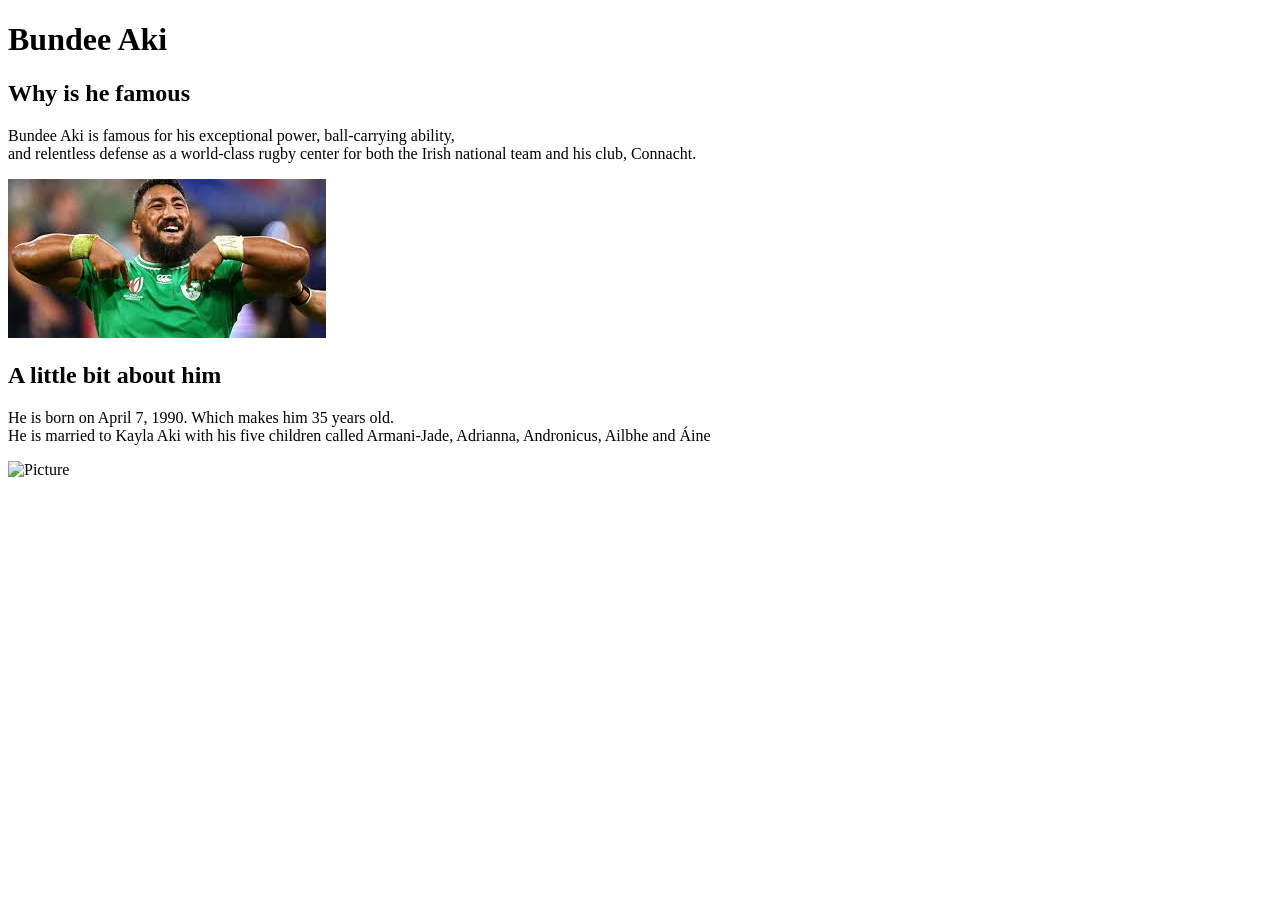
==== index.html @ 5c088c7b "Update index.html" ====
<!DOCTYPE html>
<html lang="en">
<head>
    <meta charset="UTF-8">
    <meta name="viewport" content="width=device-width, initial-scale=1.0">
    <title>Bundee Aki</title>
</head>
    <h1>Bundee Aki</h1>
    <h2>Why is he famous</h1>
    <p>Bundee Aki is famous for his exceptional power, ball-carrying ability, <br> 
              and relentless defense as a world-class rugby center for both the Irish national team and his club, Connacht. 
</p> <img src="man.jfif" alt="Picture">
    <h2>A little bit about him</h2>
    <p>He is born on April 7,  1990. Which makes him 35 years old. <br> He is married to Kayla Aki with his five children called Armani-Jade, Adrianna, Andronicus, Ailbhe and Áine  
    </p>  <img src=""alt="Picture">
</body>
</html>
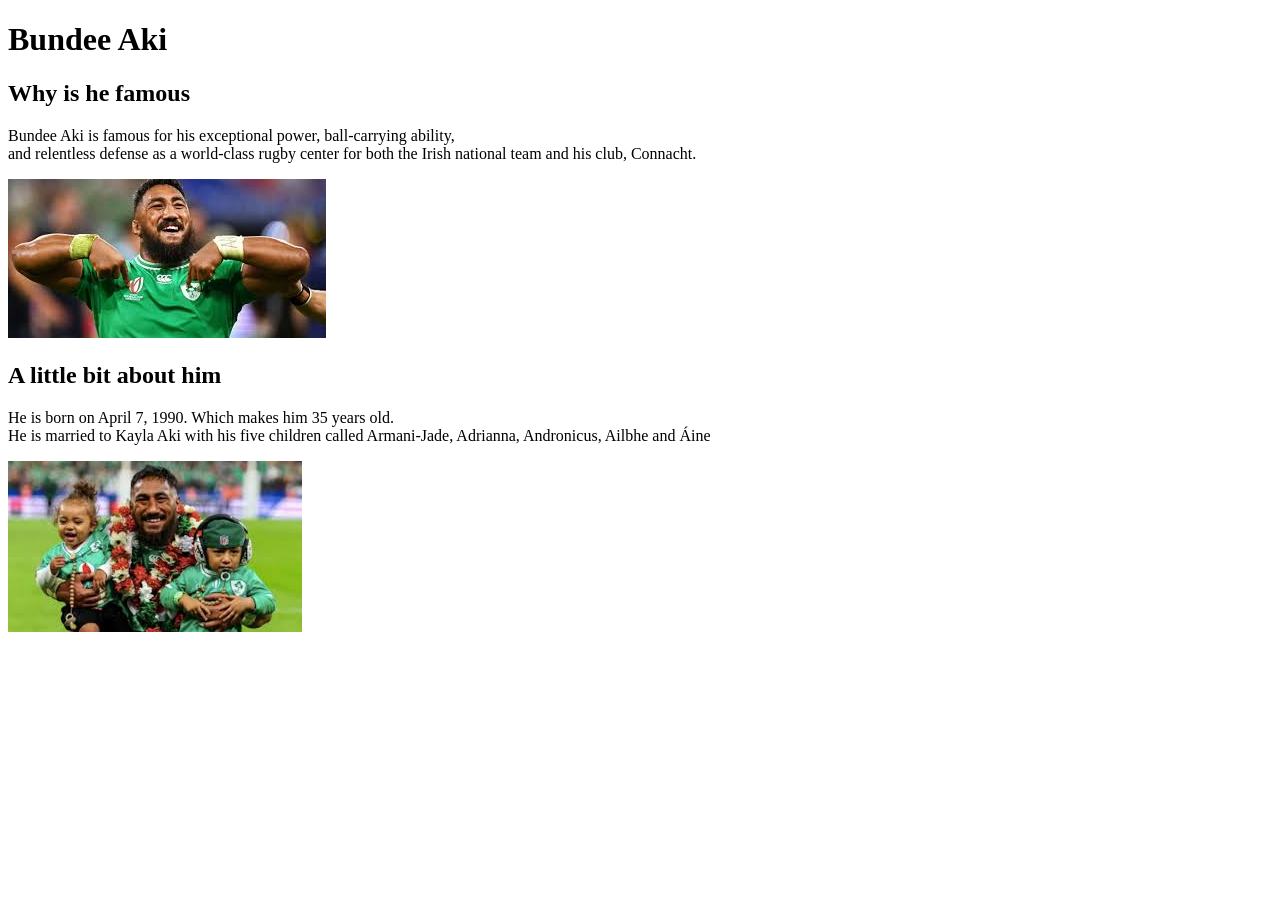
==== commit 876d2bfe: "Update index.html" ====
--- a/index.html
+++ b/index.html
@@ -12,7 +12,7 @@
 </p> <img src="man.jfif" alt="Picture">
     <h2>A little bit about him</h2>
     <p>He is born on April 7,  1990. Which makes him 35 years old. <br> He is married to Kayla Aki with his five children called Armani-Jade, Adrianna, Andronicus, Ailbhe and Áine  
-    </p>  <img src=""alt="Picture">
+    </p>  <img src="images.jfif"alt="Picture">
 </body>
 </html>
 
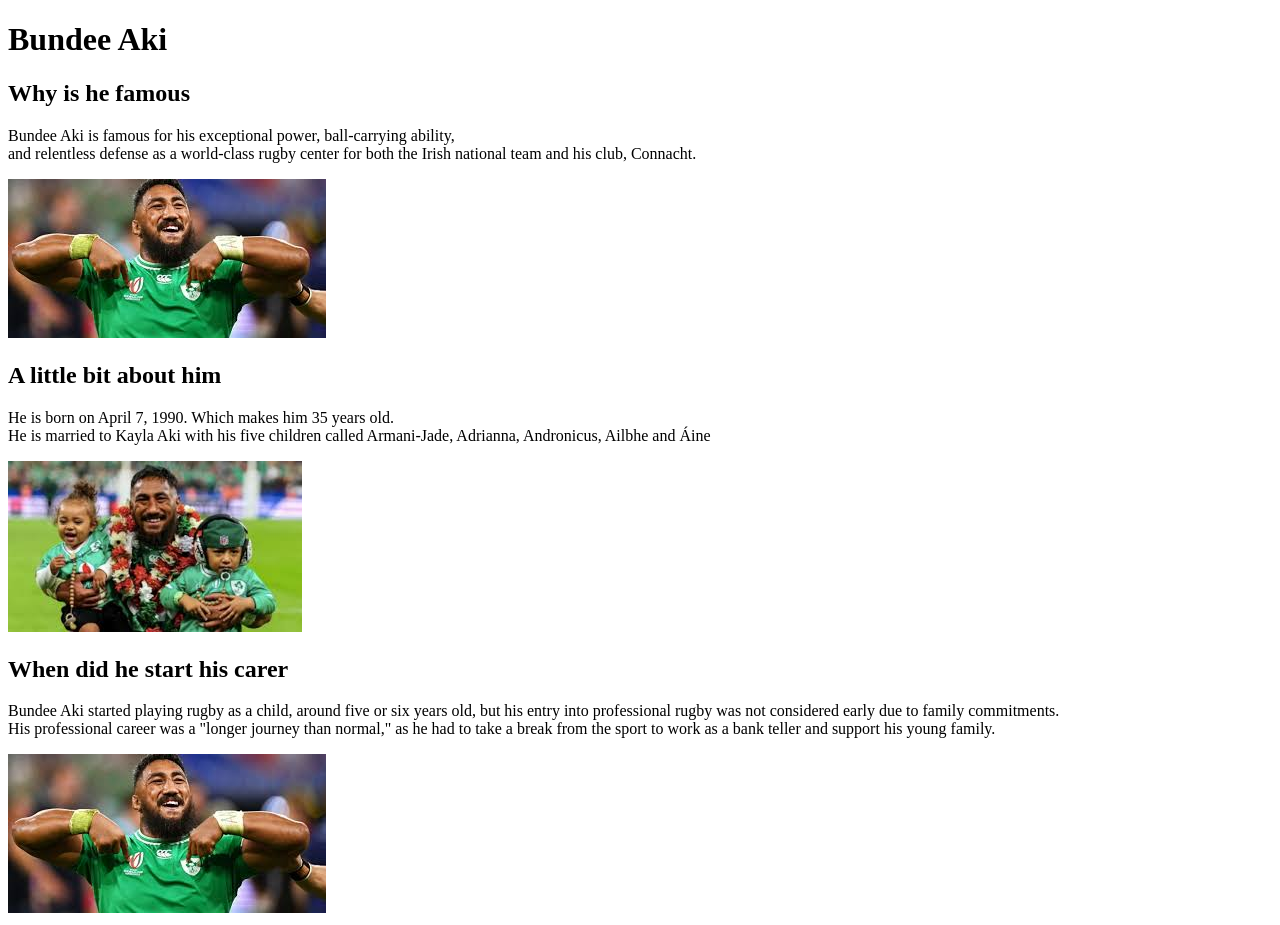
==== commit c9d1dd80: "Update index.html" ====
--- a/index.html
+++ b/index.html
@@ -13,6 +13,11 @@
     <h2>A little bit about him</h2>
     <p>He is born on April 7,  1990. Which makes him 35 years old. <br> He is married to Kayla Aki with his five children called Armani-Jade, Adrianna, Andronicus, Ailbhe and Áine  
     </p>  <img src="images.jfif"alt="Picture">
+    <h2>When did he start his carer</h2>
+    <p>Bundee Aki started playing rugby as a child, around five or six years old, but his entry into professional rugby was not considered early due to family commitments.<br>
+        His professional career was a "longer journey than normal," as he had to take a break from the sport to work as a bank teller and support his young family. 
+
+</p> <img src="man.jfif" alt="Picture">
 </body>
 </html>
 
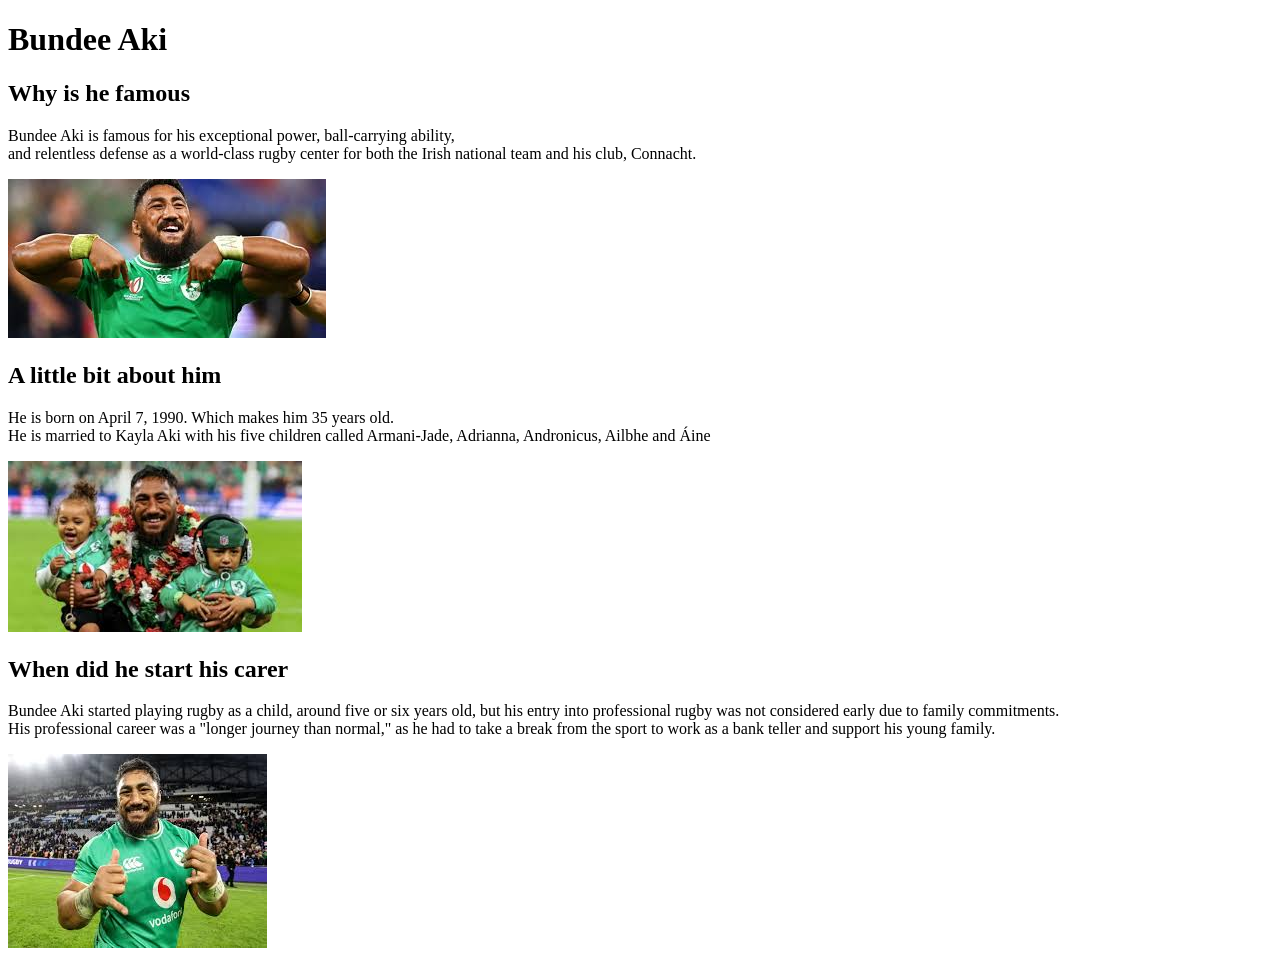
==== commit 58f86397: "Update index.html" ====
--- a/index.html
+++ b/index.html
@@ -17,7 +17,7 @@
     <p>Bundee Aki started playing rugby as a child, around five or six years old, but his entry into professional rugby was not considered early due to family commitments.<br>
         His professional career was a "longer journey than normal," as he had to take a break from the sport to work as a bank teller and support his young family. 
 
-</p> <img src="man.jfif" alt="Picture">
+</p> <img src="download.jfif" alt="Picture">
 </body>
 </html>
 
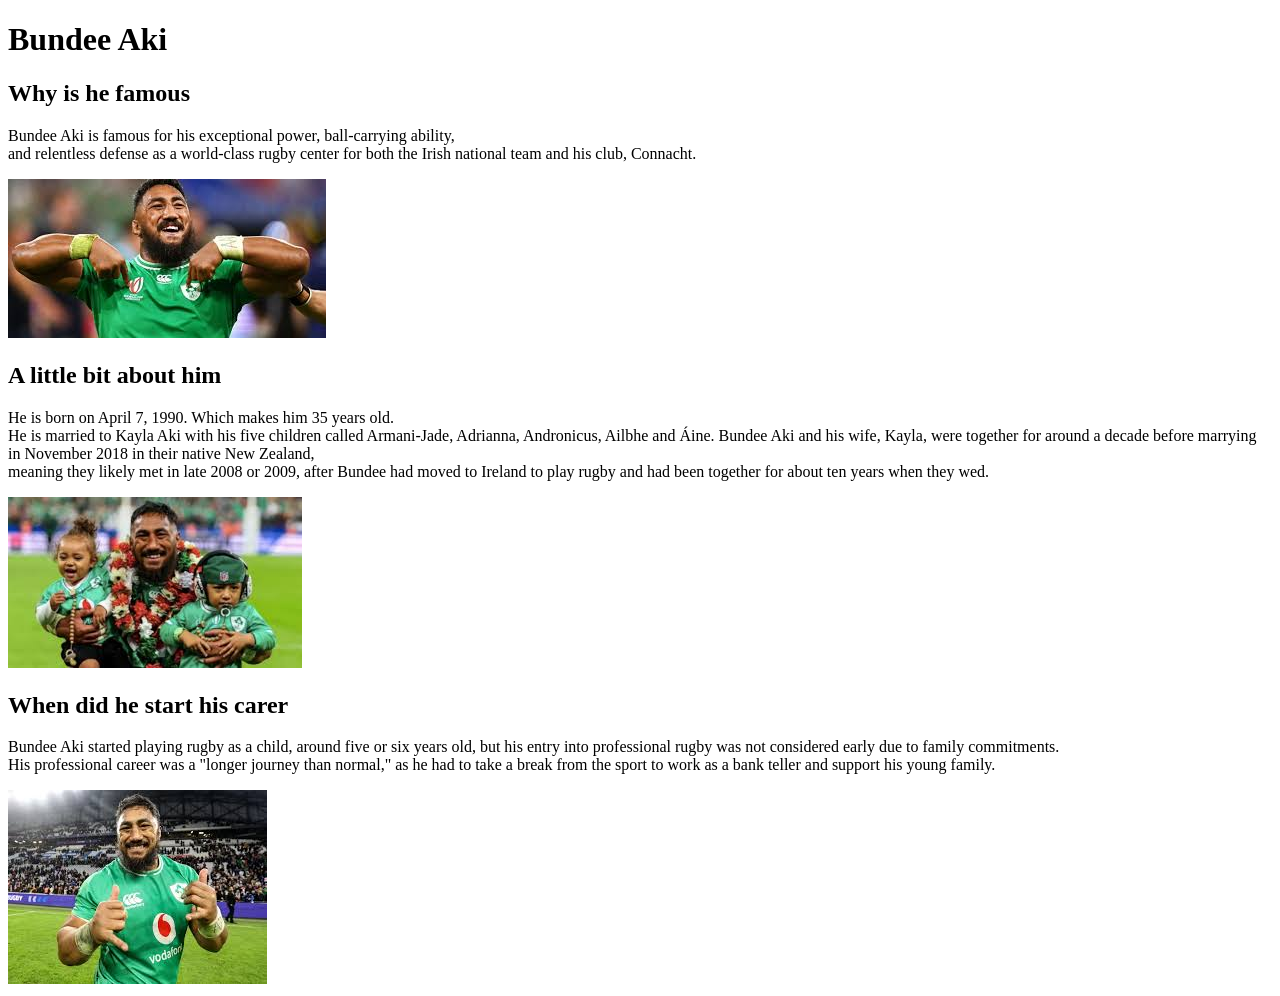
==== commit fbd07758: "Update index.html" ====
--- a/index.html
+++ b/index.html
@@ -11,7 +11,10 @@
               and relentless defense as a world-class rugby center for both the Irish national team and his club, Connacht. 
 </p> <img src="man.jfif" alt="Picture">
     <h2>A little bit about him</h2>
-    <p>He is born on April 7,  1990. Which makes him 35 years old. <br> He is married to Kayla Aki with his five children called Armani-Jade, Adrianna, Andronicus, Ailbhe and Áine  
+    <p>He is born on April 7,  1990. Which makes him 35 years old. <br> He is married to Kayla Aki with his five children called Armani-Jade, Adrianna, Andronicus, Ailbhe and Áine.
+        Bundee Aki and his wife, Kayla, were together for around a decade before marrying in November 2018 in their native New Zealand,<br> meaning they likely met in late 2008 or 2009,
+        after Bundee had moved to Ireland to play rugby and had been together for about ten years when they wed. 
+
     </p>  <img src="images.jfif"alt="Picture">
     <h2>When did he start his carer</h2>
     <p>Bundee Aki started playing rugby as a child, around five or six years old, but his entry into professional rugby was not considered early due to family commitments.<br>
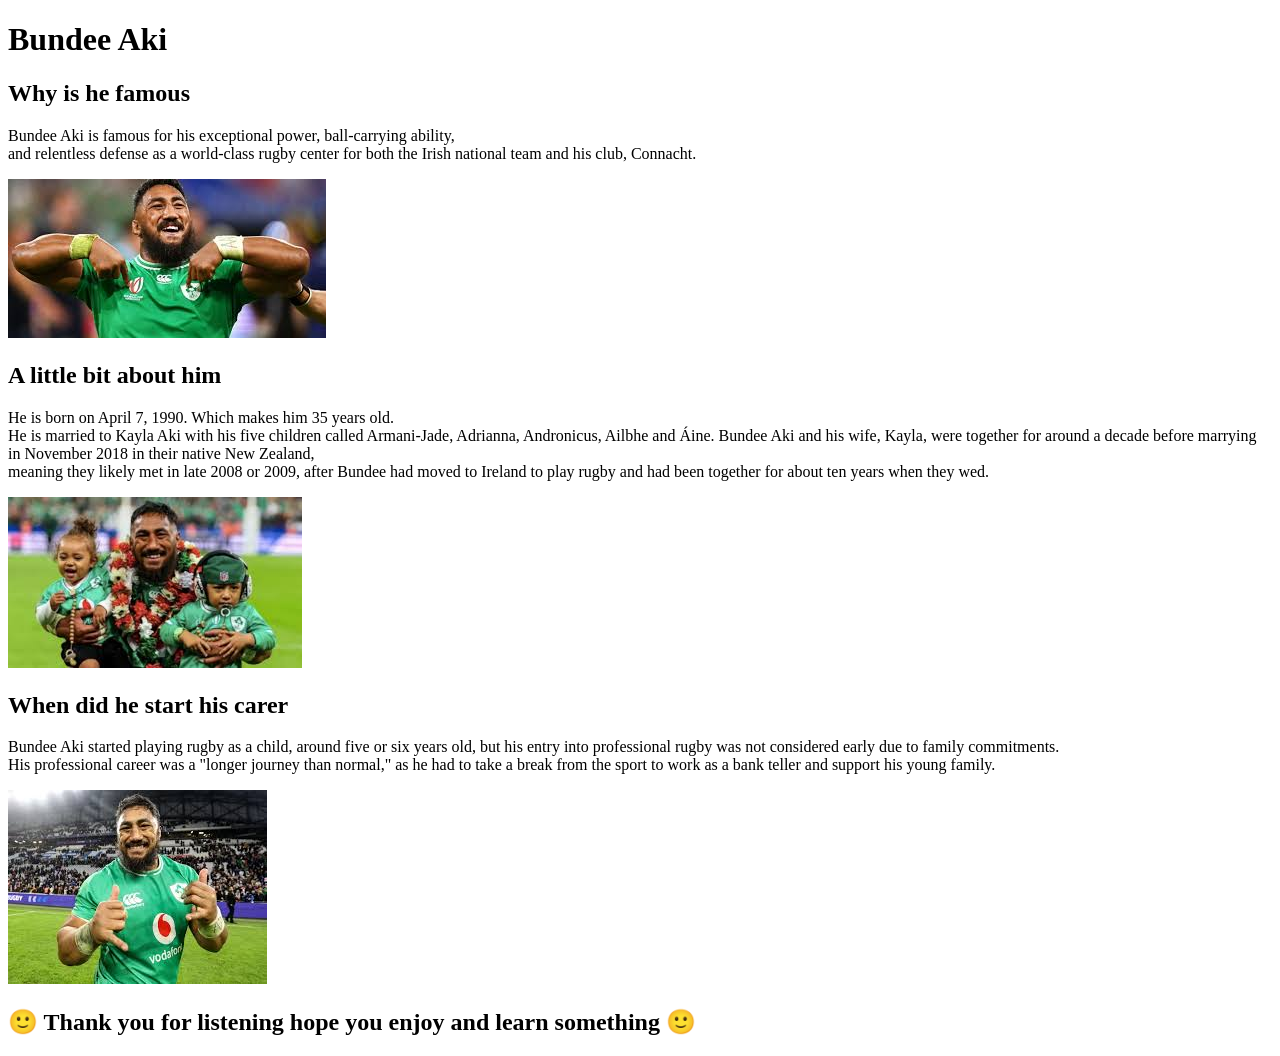
==== commit 3a777e6c: "Update index.html" ====
--- a/index.html
+++ b/index.html
@@ -21,6 +21,8 @@
         His professional career was a "longer journey than normal," as he had to take a break from the sport to work as a bank teller and support his young family. 
 
 </p> <img src="download.jfif" alt="Picture">
+
+<h2>🙂 Thank you for listening hope you enjoy and learn something 🙂</h2>
 </body>
 </html>
 
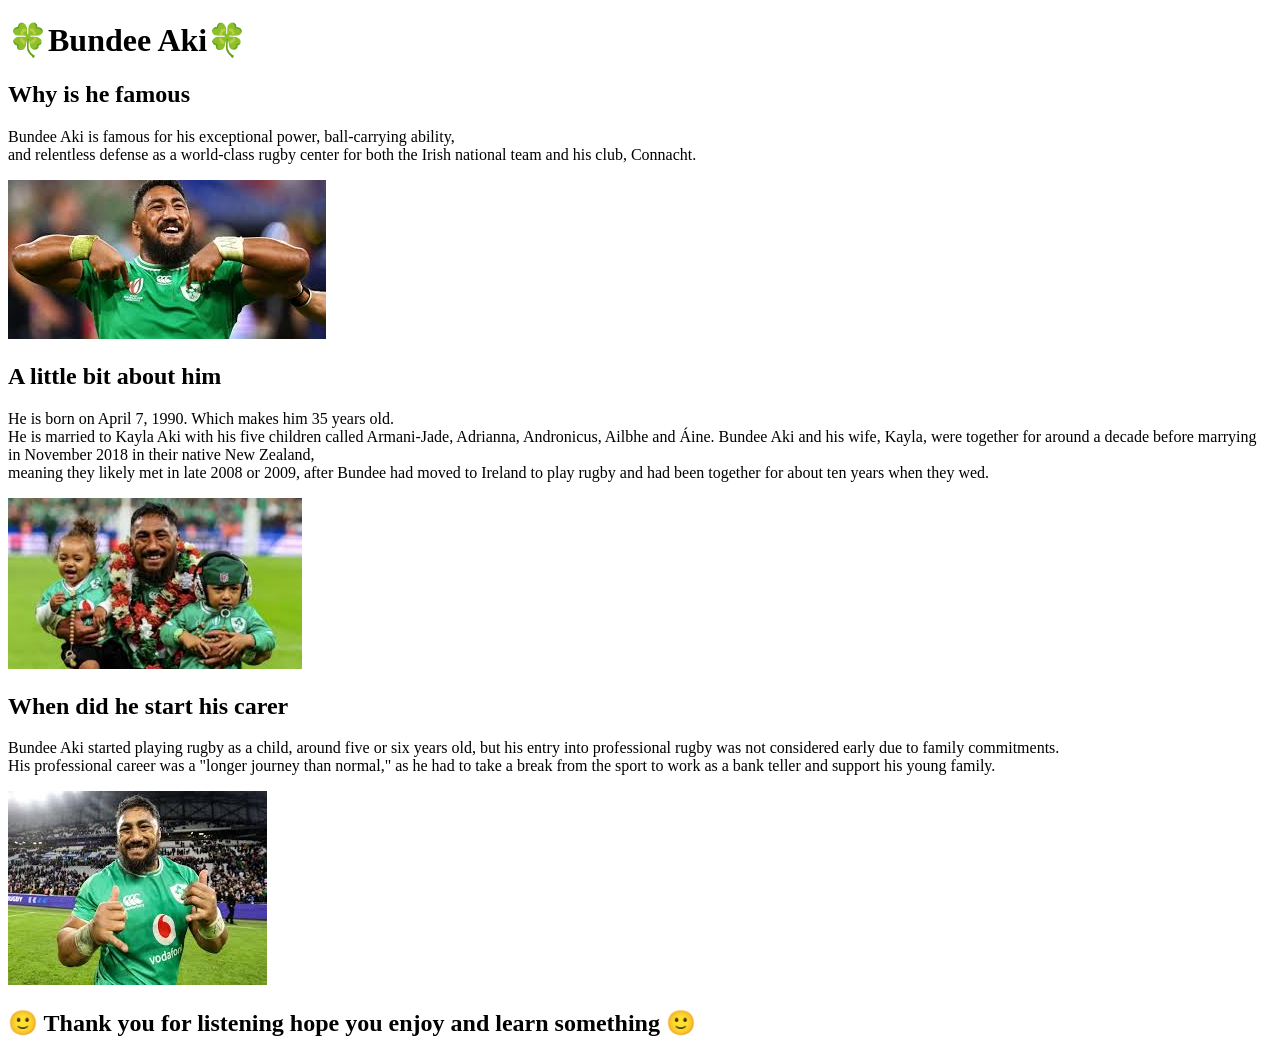
==== commit 07257db6: "Update index.html" ====
--- a/index.html
+++ b/index.html
@@ -5,7 +5,7 @@
     <meta name="viewport" content="width=device-width, initial-scale=1.0">
     <title>Bundee Aki</title>
 </head>
-    <h1>Bundee Aki</h1>
+    <h1>🍀Bundee Aki🍀</h1>
     <h2>Why is he famous</h1>
     <p>Bundee Aki is famous for his exceptional power, ball-carrying ability, <br> 
               and relentless defense as a world-class rugby center for both the Irish national team and his club, Connacht. 
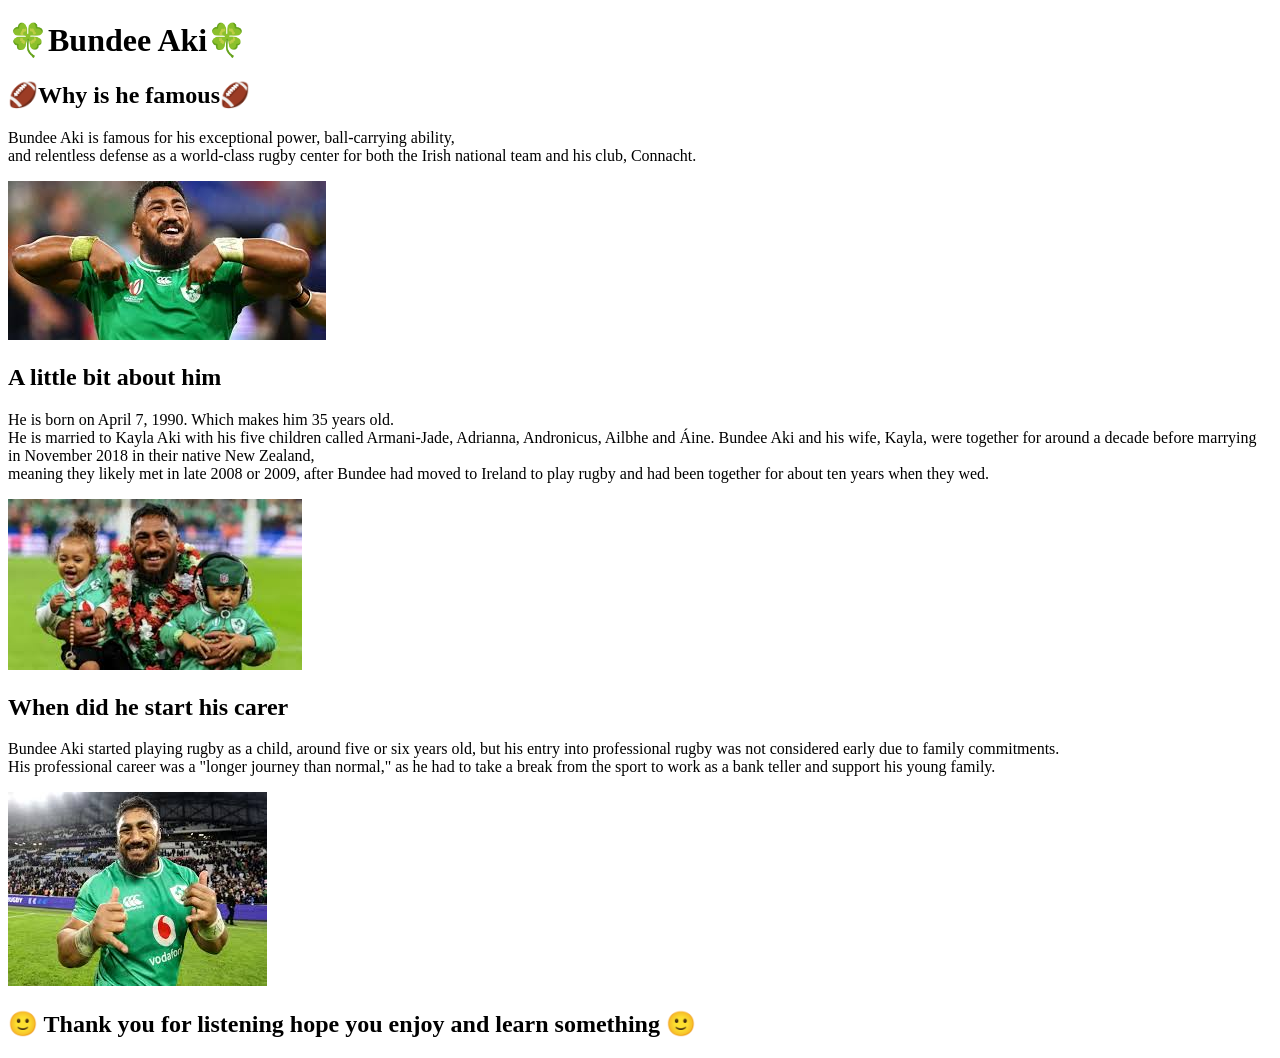
==== commit df88bb5a: "Update index.html" ====
--- a/index.html
+++ b/index.html
@@ -6,7 +6,7 @@
     <title>Bundee Aki</title>
 </head>
     <h1>🍀Bundee Aki🍀</h1>
-    <h2>Why is he famous</h1>
+    <h2>🏈Why is he famous🏈</h1>
     <p>Bundee Aki is famous for his exceptional power, ball-carrying ability, <br> 
               and relentless defense as a world-class rugby center for both the Irish national team and his club, Connacht. 
 </p> <img src="man.jfif" alt="Picture">
